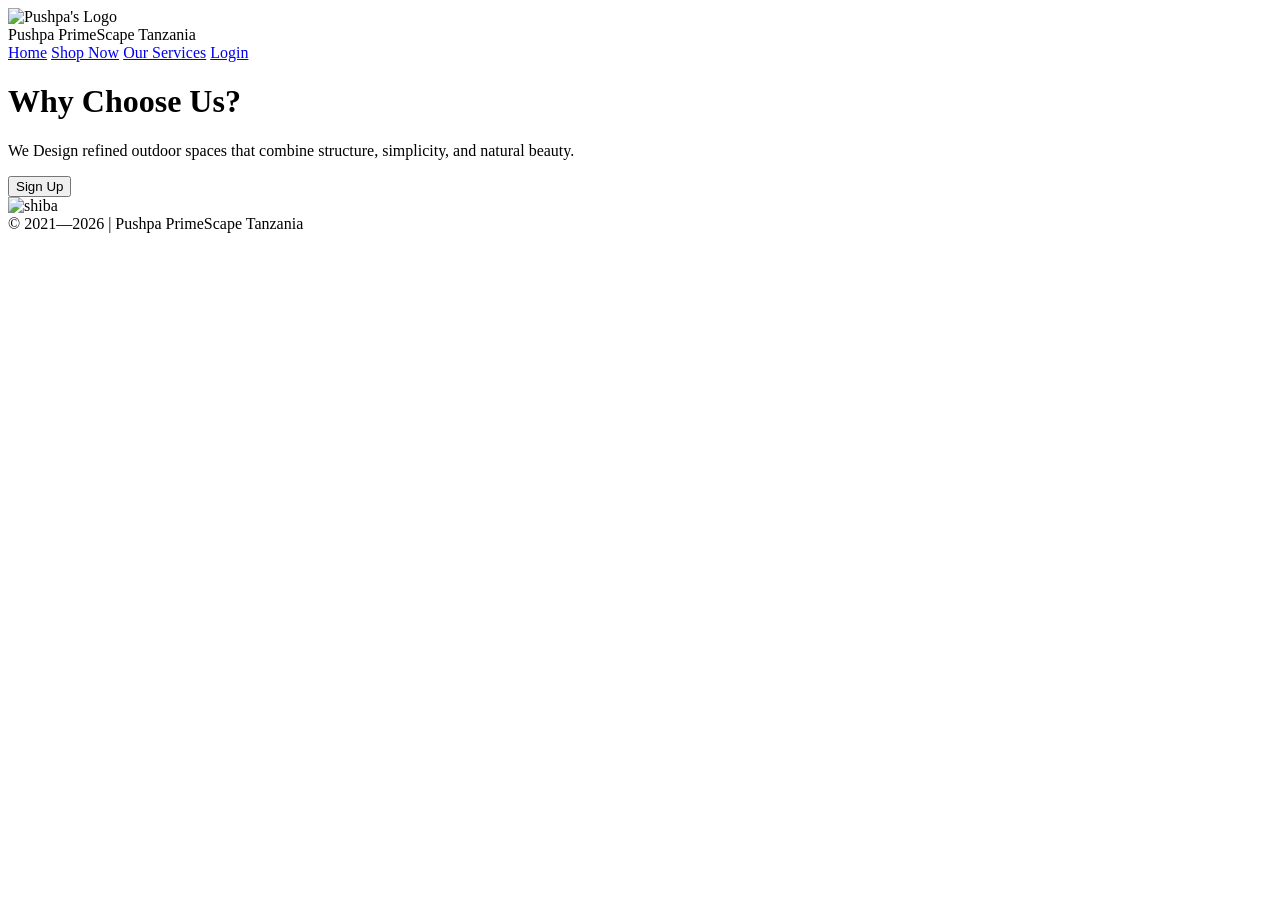
==== index.html @ 34dd3b83 "add" ====
<!DOCTYPE html>
<html lang="en">
    <head>
        <link rel="icon" href="images/shiba-logo.png">
        <link href="css/main.css" rel="stylesheet" type="text/css" media="all"/>
        <title>Pushpa PrimeScape-Tanzania</title>
    </head>
    <body>
        <div class="container">

            <!--Navigation Bar-->
            
            <nav class="bx navbar">
                <div class="header-logo">
                    <img src="./Pushpa-Images/pushpa_logo.ico" alt="Pushpa's Logo">
                </div>
                <div class="header-title">
                    <span>Pushpa PrimeScape Tanzania</span>
                </div>
                <div class="header-link">
                    <a href="./index.html">Home</a>
                    <a href="./shop.html">Shop Now</a>
                    <a href="./services.html">Our Services</a>
                    <a href="./login.html">Login</a>
                </div>
            </nav>

            <!--Introduction Container-->

            <div class="bx hero">
                <div class="hero-1 hero-cta">
                    <h1>Why Choose Us?</h1>
                    <p>We Design refined outdoor spaces that combine structure, simplicity, and natural beauty.
                    </p>
                    <button type="button">Sign Up</button>
                </div>
                <div class="hero-1 hero-image">
                    <img src="./Pushpa-Images/IMG_2042.JPG" alt="shiba" />
                </div>
            </div>
        <footer class="bx-footer">
            <div> © 2021—2026 | Pushpa PrimeScape Tanzania</div>
        </footer>

    </body>
</html>
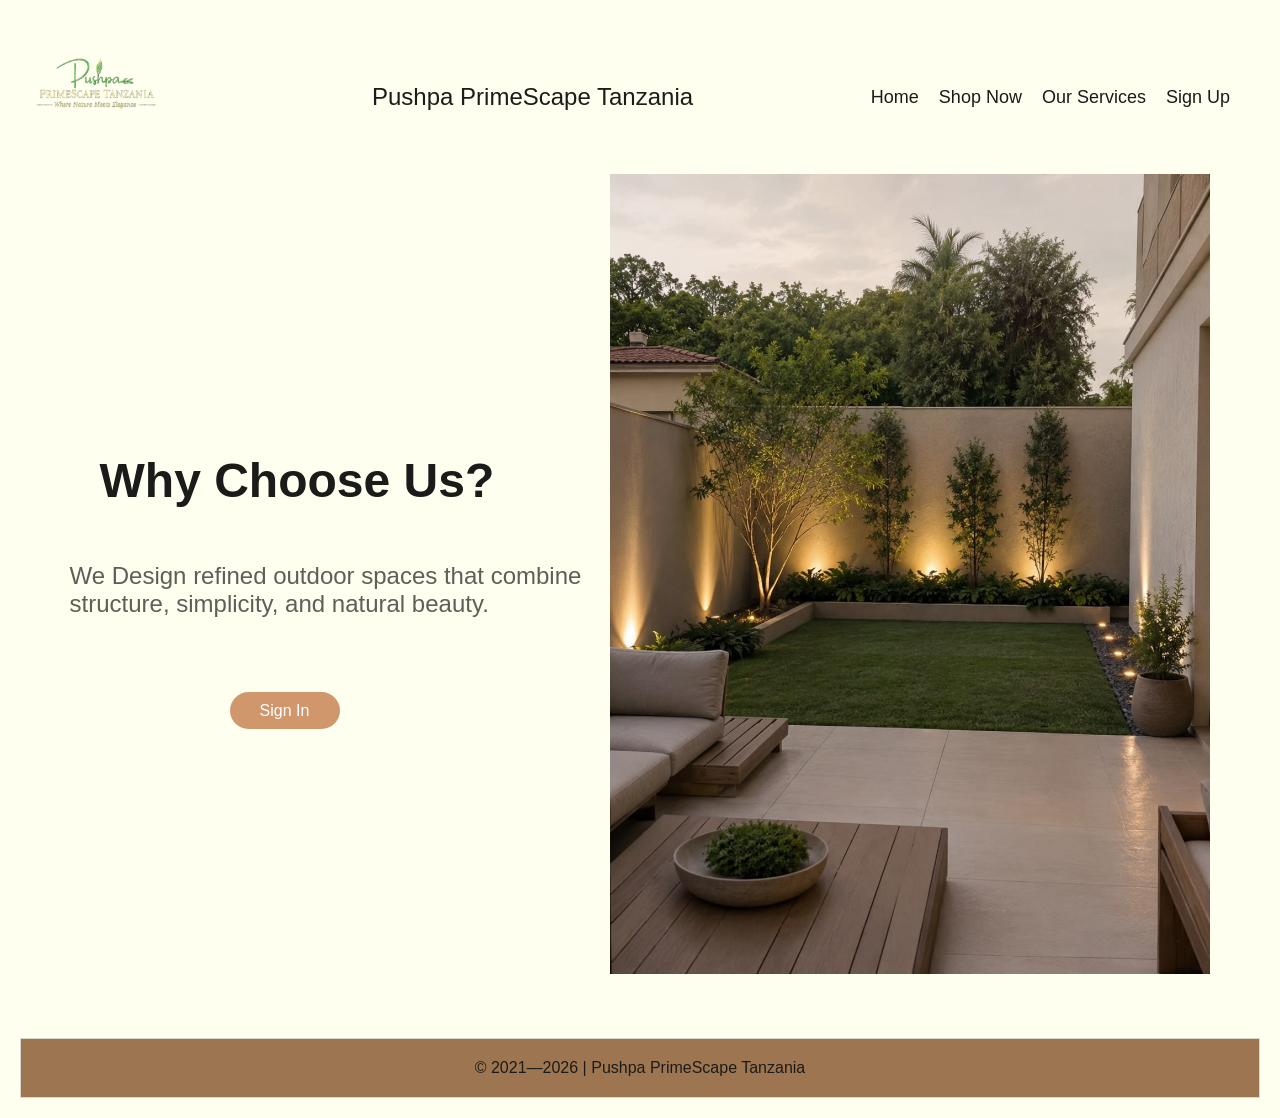
==== commit 8baebef7: "add" ====
--- a/index.html
+++ b/index.html
@@ -1,6 +1,8 @@
 <!DOCTYPE html>
 <html lang="en">
     <head>
+        <meta charset="UTF-8">
+        <meta name="viewport" content="width=device-width, initial-scale=1.0">
         <link rel="icon" href="images/shiba-logo.png">
         <link href="css/main.css" rel="stylesheet" type="text/css" media="all"/>
         <title>Pushpa PrimeScape-Tanzania</title>
@@ -21,7 +23,7 @@
                     <a href="./index.html">Home</a>
                     <a href="./shop.html">Shop Now</a>
                     <a href="./services.html">Our Services</a>
-                    <a href="./login.html">Login</a>
+                    <a href="./signup.html">Sign Up</a>
                 </div>
             </nav>
 
@@ -32,15 +34,18 @@
                     <h1>Why Choose Us?</h1>
                     <p>We Design refined outdoor spaces that combine structure, simplicity, and natural beauty.
                     </p>
-                    <button type="button">Sign Up</button>
+                    <a href="./login.html"><button type="button">Sign In</button></a>
                 </div>
                 <div class="hero-1 hero-image">
                     <img src="./Pushpa-Images/IMG_2042.JPG" alt="shiba" />
                 </div>
             </div>
+            
         <footer class="bx-footer">
             <div> © 2021—2026 | Pushpa PrimeScape Tanzania</div>
         </footer>
 
+        <script src="./main.js"></script>
+
     </body>
 </html>
--- a/css/main.css
+++ b/css/main.css
@@ -0,0 +1,302 @@
+    body {
+    background-color: #FFFFF0; 
+    padding: 0;
+    margin: 20px;
+    text-align: center;
+    font-family: 'Roboto', arial;
+}
+
+.container {
+    display: flex;
+    flex-direction: column;
+}
+
+/* Login Form */
+
+.login-container h1 {
+    text-align: center;
+    color: #1b1b19;
+    padding: 20px;
+}
+
+.login-container {
+    max-width: 400px;
+    margin: 200px auto;
+    padding: 40px;
+    background-color: #fff;
+    border-radius: 5px;
+    box-shadow: 0 5px 15px black;
+}
+
+.login-container h1 {
+    text-align: center;
+    color: #1b1b19;
+}
+
+.login-container form {
+    display: flex;
+    flex-direction: column;
+}
+
+.login-container label {
+    margin-bottom: 5px;
+    color: #1b1b19;
+    font-size: 1.5rem;
+    margin-bottom: 8px;
+}
+
+.login-container input {
+    margin-bottom: 20px;
+    padding: 10px;
+    border: 1px solid #ccc;
+    border-radius: 5px;
+    background-color: whitesmoke;
+}
+
+.login-container button {
+    background-color: #d0976d;
+    color: white;
+    border: none;
+    padding: 10px;
+    border-radius: 5px;
+    cursor: pointer;
+    margin-top: 10px;
+}
+
+.login-container button:hover {
+    background-color: #9D7651;
+    transform: translateY(-2px);
+}
+
+/* Navbar Part */
+
+.navbar {
+    display: flex;
+    color: #1b1d19;
+    background-size: auto;
+    background-attachment: fixed;
+    padding: 0px;
+    align-items: center;
+    margin-inline-start: 2px;
+    flex-wrap: wrap;
+}
+
+.header-title > span {
+    margin-left: 200px;
+    font-family: 'roboto', arial;
+    font-size: 1.5rem;
+}
+
+.header-logo img {
+    width: 150px;
+    height: 150px;
+    margin-right: auto;
+    border-radius: 15px;
+}
+
+.header-link {
+    display: flex;
+    margin-left: auto;
+    padding: 0px 20px 0px 0px; 
+}
+
+.header-link a {
+    text-decoration: none;
+    color: #1b1b19;
+    font-size: 18px;
+    padding: 10px;
+    font-family: 'Roboto', arial;
+}
+
+.header-link a:hover {
+    color: #9D7651;
+}
+/* Hero Part */
+
+.hero {
+    display: flex;
+    color: #1b1b19;
+    background-size: auto;
+    background-attachment: fixed;
+    align-items: center;
+    justify-content: center;
+    padding: 0px;
+}
+
+.hero-cta {
+    flex-basis: 520px;
+    display: flex;
+    flex-direction: column;
+    text-align: left;
+    margin-right: 20px;
+}
+
+.hero-cta p {
+    font-family: 'Roboto', arial;
+    opacity: 0.7;
+    font-size: 1.5rem;
+    color: #1b1d19;
+}
+
+h1 {
+    font-size: 48px;
+    font-weight: bold;
+    color: #1b1b19;
+    margin: 0;
+    font-family:'Lucida Sans', 'Lucida Sans Regular', 'Lucida Grande', 'Lucida Sans Unicode', Geneva, Verdana, sans-serif;
+}
+
+.hero-cta > h1 {
+    padding: 30px;
+}
+
+.hero button {
+  font-size: 1rem;
+  font-family: 'Segoe UI', sans-serif;
+  border: none;
+  cursor: pointer;
+  transition: background-color 0.3s ease, transform 0.2s ease;
+  background-color: #d0976d;
+  color: white;
+  border-radius: 50px;
+  padding: 0.6rem 1.6rem;
+  width: 110px;
+  margin: 50px 0px 0px 160px;
+
+}
+
+.hero button:hover {
+    background-color: #9D7651;
+    transform: translateY(-2px);
+}
+
+.hero-image img {
+    height: 800px;
+    width: auto;
+}
+
+/* Footer */
+.bx-footer {
+    color: #1b1b19;
+    text-align: center;
+    padding: 20px;
+    margin-top: 60px;
+    border: #DCD6D0 1px solid;
+    background-color: #9D7651;
+}
+
+/* End of first page */
+
+/* Our-services */
+
+.container-services {
+    display: flex;
+    flex-direction: column;
+}
+
+/* dt services */ 
+
+.services {
+    display: flex;
+    color: #1b1b19;
+    background-size: auto;
+    background-attachment: fixed;
+    align-items: center;
+    justify-content: center;
+    padding: 0px;
+}
+
+.services-pg {
+    flex-basis: 520px;
+    display: flex;
+    flex-direction: column;
+    text-align: left;
+    margin-right: 20px;
+}
+
+.services-pg p {
+    font-family: 'Roboto', arial;
+    opacity: 0.7;
+    font-size: 1.5rem;
+    color: #1b1d19;
+}
+
+.services-pg > h1 {
+    font-size: 48px;
+    font-weight: bold;
+    color: #1b1b19;
+    margin: 0 20px 400px 20px;
+    font-family:'Lucida Sans', 'Lucida Sans Regular', 'Lucida Grande', 'Lucida Sans Unicode', Geneva, Verdana, sans-serif;
+}
+
+.services-image img {
+    height: 600px;
+    width: 700px;
+}
+
+/* services-details */
+
+.services-details h1 {
+    font-size: 2rem;
+    margin-bottom: 1rem;
+    color: #1b1b19;
+}
+
+.services-details {
+    display: flex;
+    flex-wrap: wrap;
+    justify-content: center;
+    background-color: #FFFFF0;
+    margin: 0%;
+}
+
+.services-details h1 {
+    margin-top: 1.5rem;
+    font-size: 1.25rem;
+    color: #1b1b19;
+    margin-bottom: 2rem;
+    margin-right: 40px;
+}
+
+.details li {
+    margin-bottom: 0.5rem;
+    font-size: 1.0rem;
+    color: #1b1b19;
+    list-style:georgian;
+    text-align: left;
+}
+
+.details {
+    flex: 1 1 300px;
+    margin: 1rem;
+    padding: 1rem;
+    border-bottom: 1px solid #ccc; 
+}
+
+.details button {
+    font-size: 1rem;
+    font-family: 'Segoe UI', sans-serif;
+    border: none;
+    cursor: pointer;
+    transition: background-color 0.3s ease, transform 0.2s ease;
+    background-color: #d0976d;
+    color: white;
+    border-radius: 50px;
+    padding: 0.4rem 1.6rem; 
+    width: 110px;
+    margin-top: 20px;
+    margin-right: 140px;
+}
+
+.details button:hover {
+    background-color: #9D7651;
+    transform: translateY(-2px);
+}
+
+.details p {
+    font-size: 1.2rem;
+    color: #1b1b19;
+    margin-top: 1.4rem;
+}
+
+
